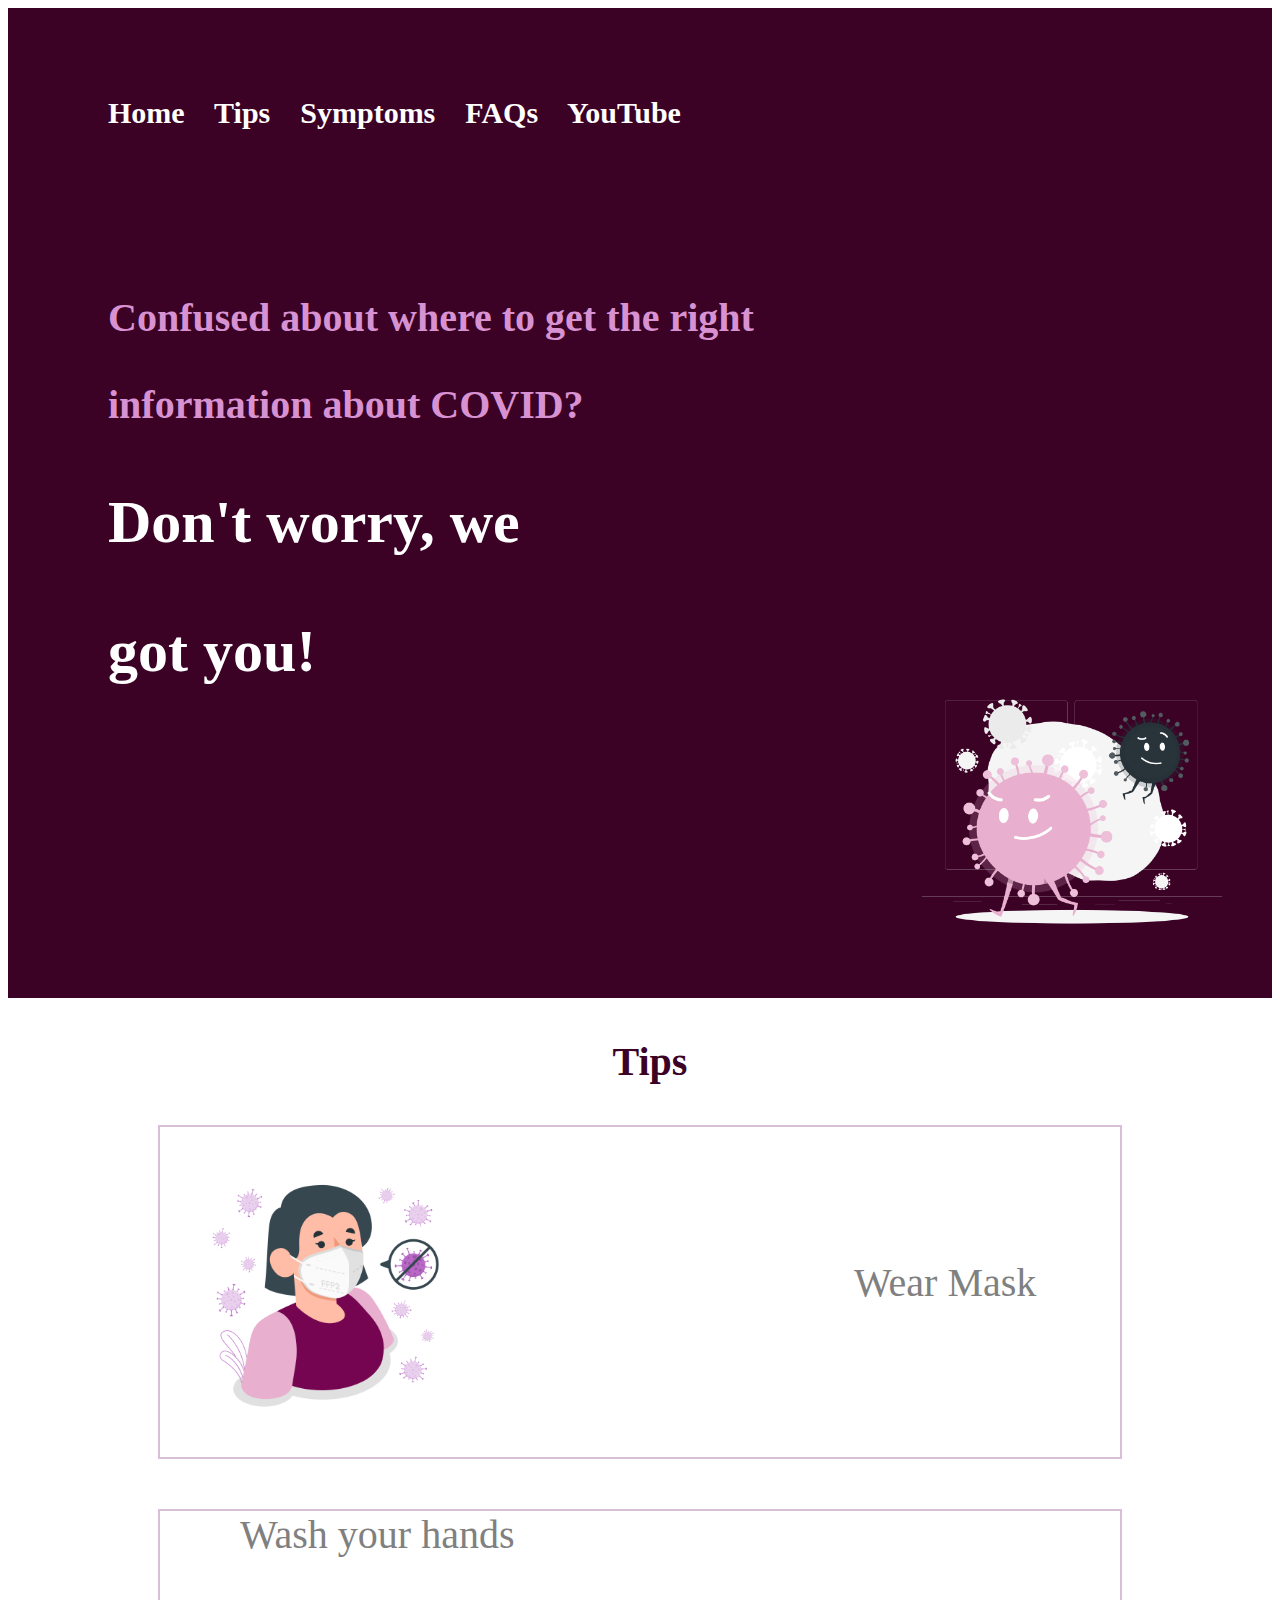
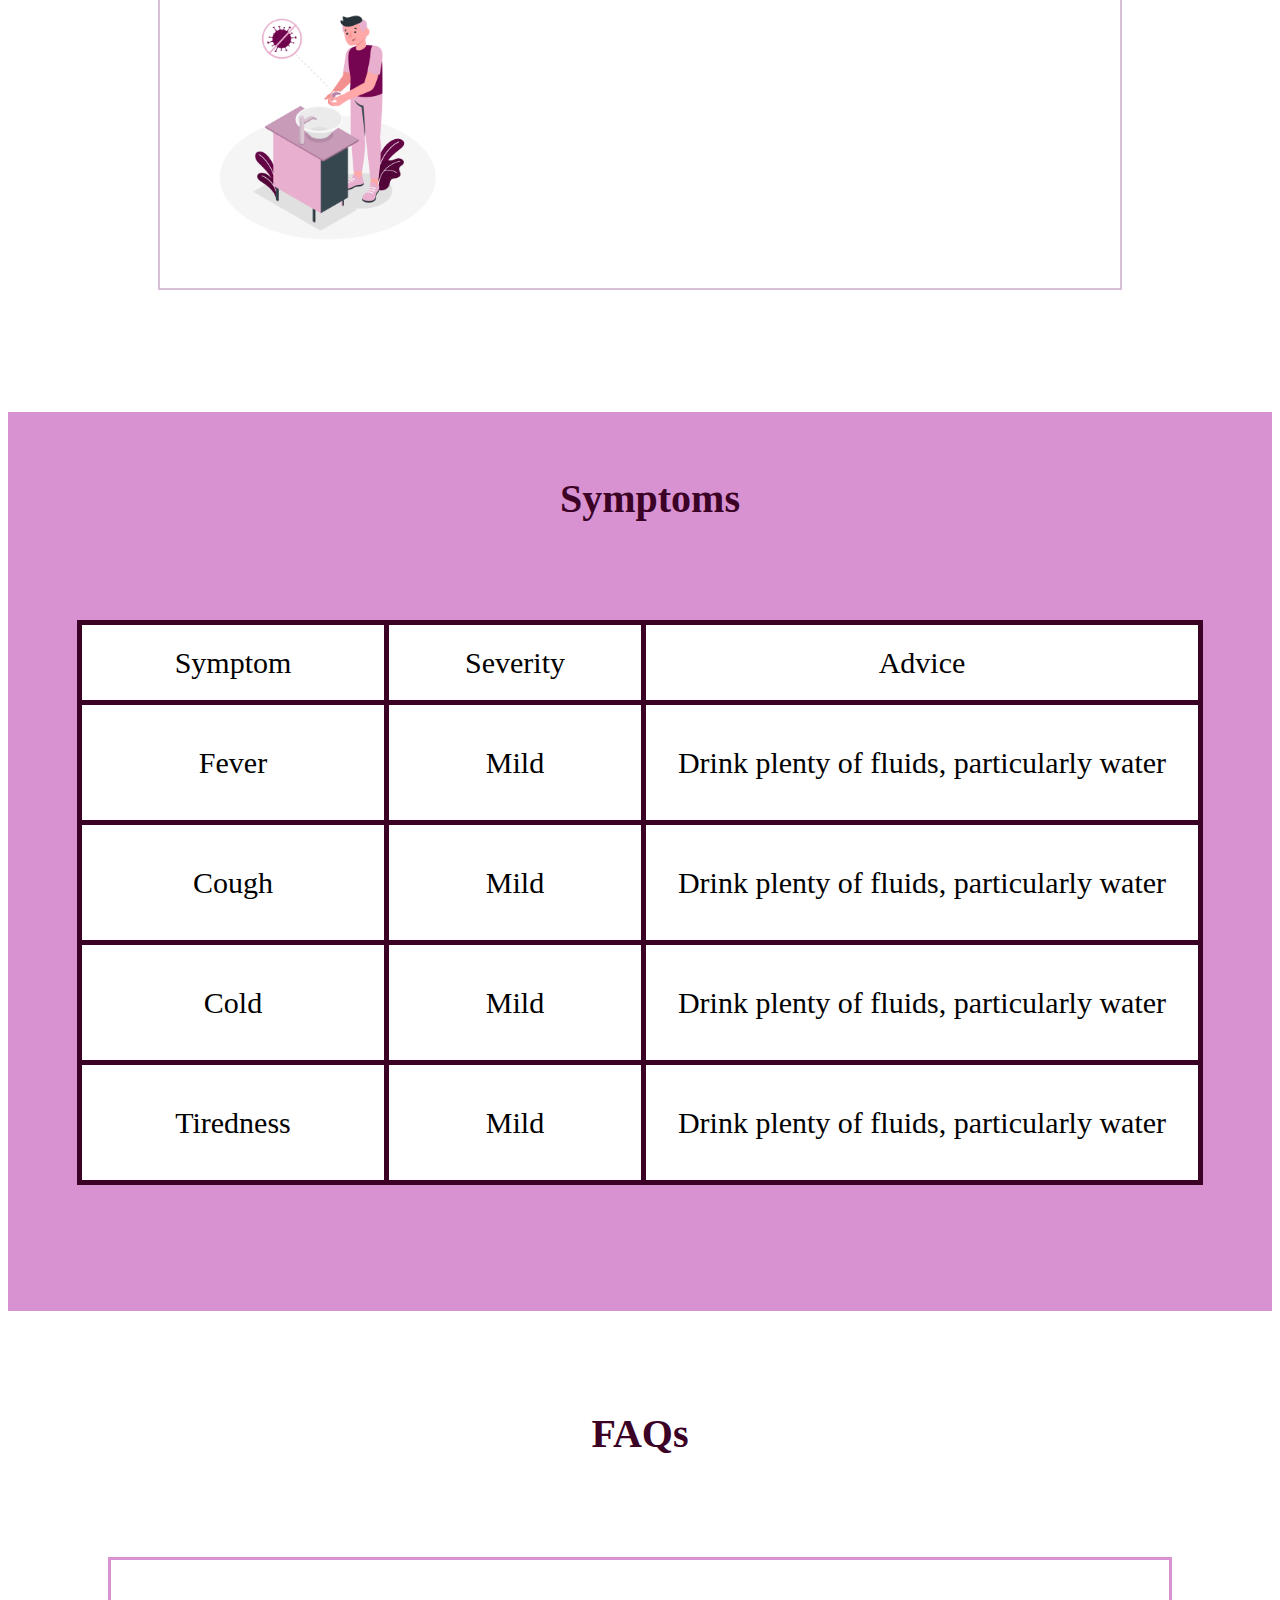
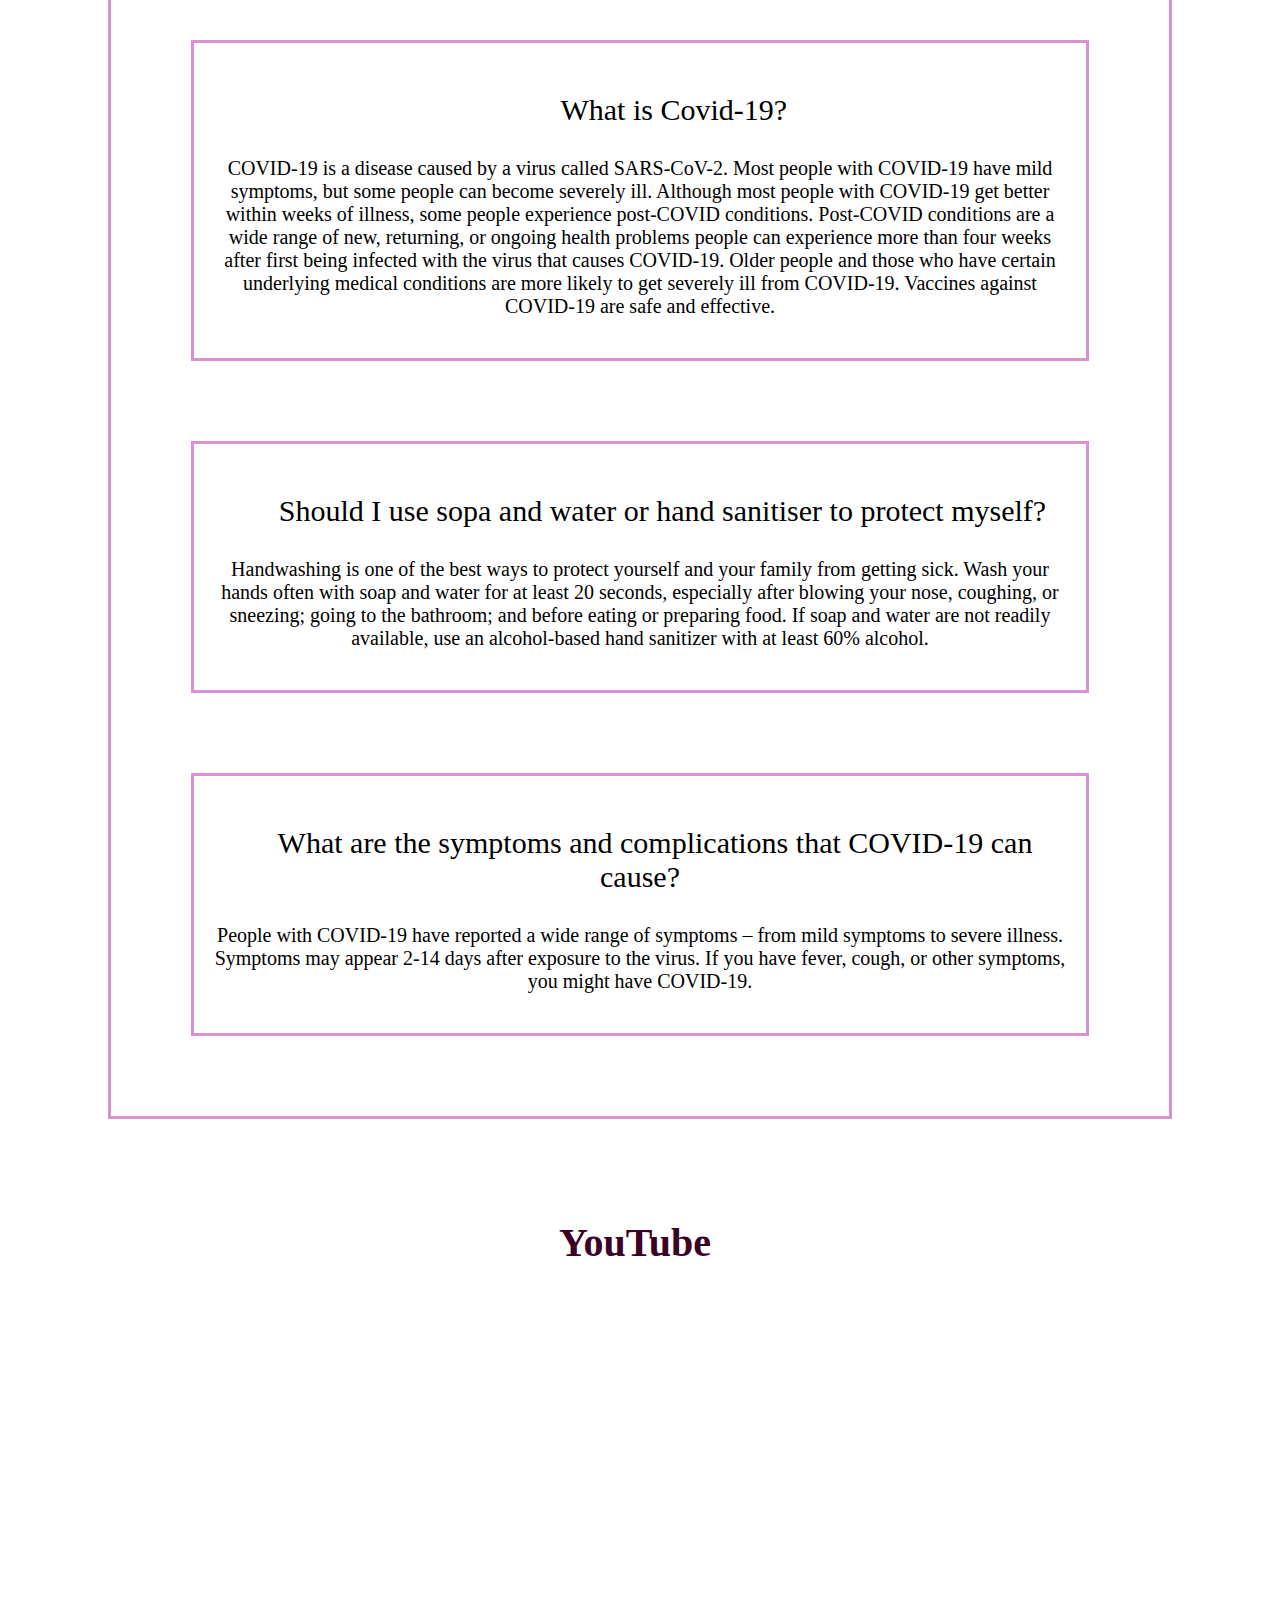
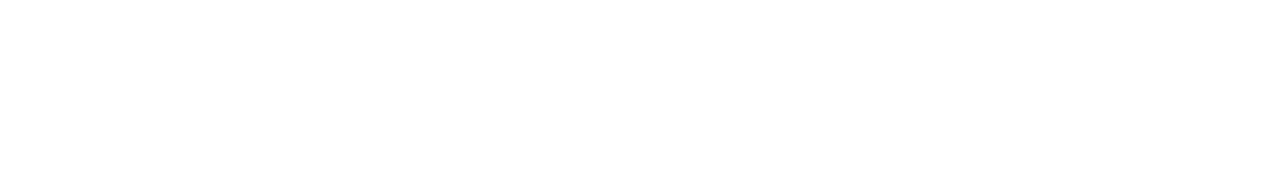
==== index.html @ 7c82764e "Update index.html" ====
<html>
    <link rel="stylesheet" type="text/css" href="./proj1.css"/>
    <head>
        <title>
            Covid Guidelines
        </title>
    </head>
    <body>
        <div class="div1">
        <br>
            <h4 class="h4" >
        <a style="text-decoration:none; color: white;" href="#div1" > Home &nbsp&nbsp</a>
        <a style="text-decoration:none; color: white; font-size: 30;" href="#div2" > Tips &nbsp&nbsp</a>
        <a style="text-decoration:none; color: white; font-size: 30;" href="#div3" > Symptoms &nbsp&nbsp</a>
        <a style="text-decoration:none; color: white; font-size: 30;" href="#div4" > FAQs &nbsp&nbsp</a>
        <a style="text-decoration:none; color: white; font-size: 30;" href="#div5"  > YouTube &nbsp&nbsp</a>
        </h4>
        <br><br><br>
        <h3 class="h3" >
            <p id="div1">Confused about where to get the right </p>
            
            <p>information about COVID?</p>
        </h3>
        <h1 class="h1" >
            <p>Don't worry, we </p>
            <img src="Virus-rafiki 1.png" width="300" height="300" align="right" style="padding: 50px;">
            <p>got you!</p>
        </h1>
        <br><br><br><br><br><br><br><br><br><br><br><br><br><br>
    </div>
    
    
    <div class="div2">
        <h1 class="h5" style=" text-align: center">
            <p id="div2"> Tips &nbsp&nbsp&nbsp&nbsp&nbsp&nbsp&nbsp</p>
        </h1>
        <div class="part2" style=" border-color: thistle; border-width: 2px; border-style: solid; margin-left: 150px; margin-right: 150px" >
            
            <img src="FFP2 Face mask-amico 1.png" width="250" height="250" align: left style="padding: 40px; vertical-align: middle; ">
            
            
            <span style="font-size: 40; color: gray;">
                &nbsp&nbsp&nbsp&nbsp&nbsp&nbsp&nbsp&nbsp&nbsp&nbsp&nbsp&nbsp&nbsp&nbsp&nbsp&nbsp&nbsp&nbsp&nbsp&nbsp&nbsp&nbsp&nbsp&nbsp&nbsp&nbsp&nbsp&nbsp&nbsp&nbsp&nbsp&nbsp&nbsp&nbsp&nbsp&nbspWear Mask
            </span>

            
            
            


        </div>

        
            

        <div class="part2" style=" border-color: thistle; border-width: 2px; border-style: solid; margin-left: 150px; margin-right: 150px; margin-top: 50px; margin-bottom: 50px;">
            
            <span style="font-size: 40; color: gray;">
                &nbsp&nbsp&nbsp&nbsp&nbsp&nbsp&nbsp&nbspWash your hands &nbsp&nbsp&nbsp&nbsp&nbsp&nbsp&nbsp&nbsp&nbsp&nbsp&nbsp&nbsp&nbsp&nbsp&nbsp&nbsp&nbsp&nbsp&nbsp&nbsp&nbsp&nbsp&nbsp&nbsp&nbsp&nbsp
            </span>

            <img src="Handwashing-amico 1.png" width="250" height="250"  style="padding: 40px; vertical-align: middle; ">
            
            
            
            
            
            


        </div>
        <br><br><br><br>
            

    </div>

    <div class="div3">
        
        <br><br><h1 id="div3" style="font-size: 40; text-align: center; color: #3b0226; " >
        Symptoms &nbsp&nbsp&nbsp&nbsp&nbsp&nbsp&nbsp</h1>
        <br><br><br><br>
        <table border=5; class="table" style="border-style: solid; background-color: white; border-color:#3b0226; border-collapse: collapse; border-width: thick; font-size: 30;  margin-left: auto; margin-right: auto; text-align: center;">

        <tr style="height: 80px; border-style: solid; border-color: #3b0226; border-width: thick;">
            <td class="column1">Symptom
            <td class="column2">Severity
            <td class="column3">Advice
        </tr>
        <tr style="height: 120px; border-style: solid; border-color: #3b0226; border-width: thick;">
            <td class="column1">Fever
            <td class="column2">Mild
            <td class="column3">Drink plenty of fluids, particularly water
        </tr>
        <tr style="height: 120px; border-style: solid; border-color: #3b0226; border-width: thick;">
            <td class="column1">Cough
            <td class="column2">Mild
            <td class="column3">Drink plenty of fluids, particularly water
        </tr> 
        <tr style="height: 120px; border-style: solid; border-color: #3b0226; border-width: thick;">
            <td class="column1">Cold
            <td class="column2">Mild
            <td class="column3">Drink plenty of fluids, particularly water
        </tr>
        <tr style="height: 120px; border-style: solid; border-color: #3b0226; border-width: thick;">
            <td class="column1">Tiredness
            <td class="column2">Mild
            <td class="column3">Drink plenty of fluids, particularly water
        </tr>
    </table>
    <br><br><br><br><br><br><br>

    </div>

    <div>
         <br><br> <br><br><h1 id="div4" style="font-size: 40; text-align: center; color: #3b0226; " >
            FAQs &nbsp&nbsp&nbsp&nbsp&nbsp&nbsp&nbsp&nbsp&nbsp</h1>
            
            <div style="margin: 100px; border-style: solid; border-color: #d892d1; padding: 80px;">
            
                <div style="border-style: solid; border-color: #d892d1; padding: 20px; margin-bottom: 80px;" >
                    <p style="text-align: center; font-size: 30;">
                        &nbsp&nbsp&nbsp&nbsp&nbsp&nbsp&nbsp&nbsp&nbspWhat is Covid-19?
                    </p>
                    <p style="text-align: center; font-size: 20;">
                        COVID-19 is a disease caused by a virus called SARS-CoV-2. Most people with COVID-19 have mild symptoms, but some people can become severely ill. Although most people with COVID-19 get better within weeks of illness, some people experience post-COVID conditions. Post-COVID conditions are a wide range of new, returning, or ongoing health problems people can experience more than four weeks after first being infected with the virus that causes COVID-19. Older people and those who have certain underlying medical conditions are more likely to get severely ill from COVID-19. Vaccines against COVID-19 are safe and effective.


                    </p>

                     
                </div>

                <div style="border-style: solid; border-color: #d892d1; padding: 20px; margin-bottom: 80px;" >
                    <p style="text-align: center; font-size: 30;">
                        &nbsp&nbsp&nbsp&nbsp&nbsp&nbspShould I use sopa and water or hand sanitiser to protect myself?
                    </p>
                    <p style="text-align: center; font-size: 20;">
                        Handwashing is one of the best ways to protect yourself and your family from getting sick. Wash your hands often with soap and water for at least 20 seconds, especially after blowing your nose, coughing, or sneezing; going to the bathroom; and before eating or preparing food. If soap and water are not readily available, use an alcohol-based hand sanitizer with at least 60% alcohol.



                    </p>

                     
                </div>

                <div style="border-style: solid; border-color: #d892d1; padding: 20px; " >
                    <p style="text-align: center; font-size: 30;">
                        &nbsp&nbsp&nbsp&nbspWhat are the symptoms and complications that COVID-19 can cause?
                    </p>
                    <p style="text-align: center; font-size: 20;">
                        People with COVID-19 have reported a wide range of symptoms – from mild symptoms to severe illness. Symptoms may appear 2-14 days after exposure to the virus. If you have fever, cough, or other symptoms, you might have COVID-19.



                    </p>

                     
                </div>

                
            
            
            
            </div>





    </div>

    <div>
        <center>
        <h1 id="div5" style="font-size: 40;  color: #3b0226; " >
            YouTube &nbsp&nbsp&nbsp&nbsp&nbsp&nbsp&nbsp&nbsp&nbsp&nbsp</h1></center>
            <br><br><br><br>
            <center>

            <iframe width="560" height="315" src="https://www.youtube.com/embed/qHksVwOrpbE" title="YouTube video player" frameborder="0" allow="accelerometer; autoplay; clipboard-write; encrypted-media; gyroscope; picture-in-picture" allowfullscreen></iframe>
        </center>
            <br><br><br><br><br>




    </div>


    
        
    </body>
</html
---- proj1.css ----
h3  {
    color: #d892d1;
    padding-left: 100px; 
    font-size: 40;

}
h1 {
    color: white;
    padding-left: 100px; font-size: 60;
}
.div1{
    background-color: #3b0226;

}
.textalign{
    margin-left: 100px;
    margin-right: 100px;

}
h4{
      font-size: 30;
      padding-left: 100px; padding-top: 30px; padding-bottom: 30px;
}
.h5{
    
    font-size: 40;
    color: #3b0226;
}
.div3{
    background-color: #d892d1;
}
.column1{
    width: 300px;
}
.column2{
    width: 250px;
}
.column3{
    width:550px;
}
td{
    border-style: solid;
     border-color: #3b0226; 
     border-width: thick;
}
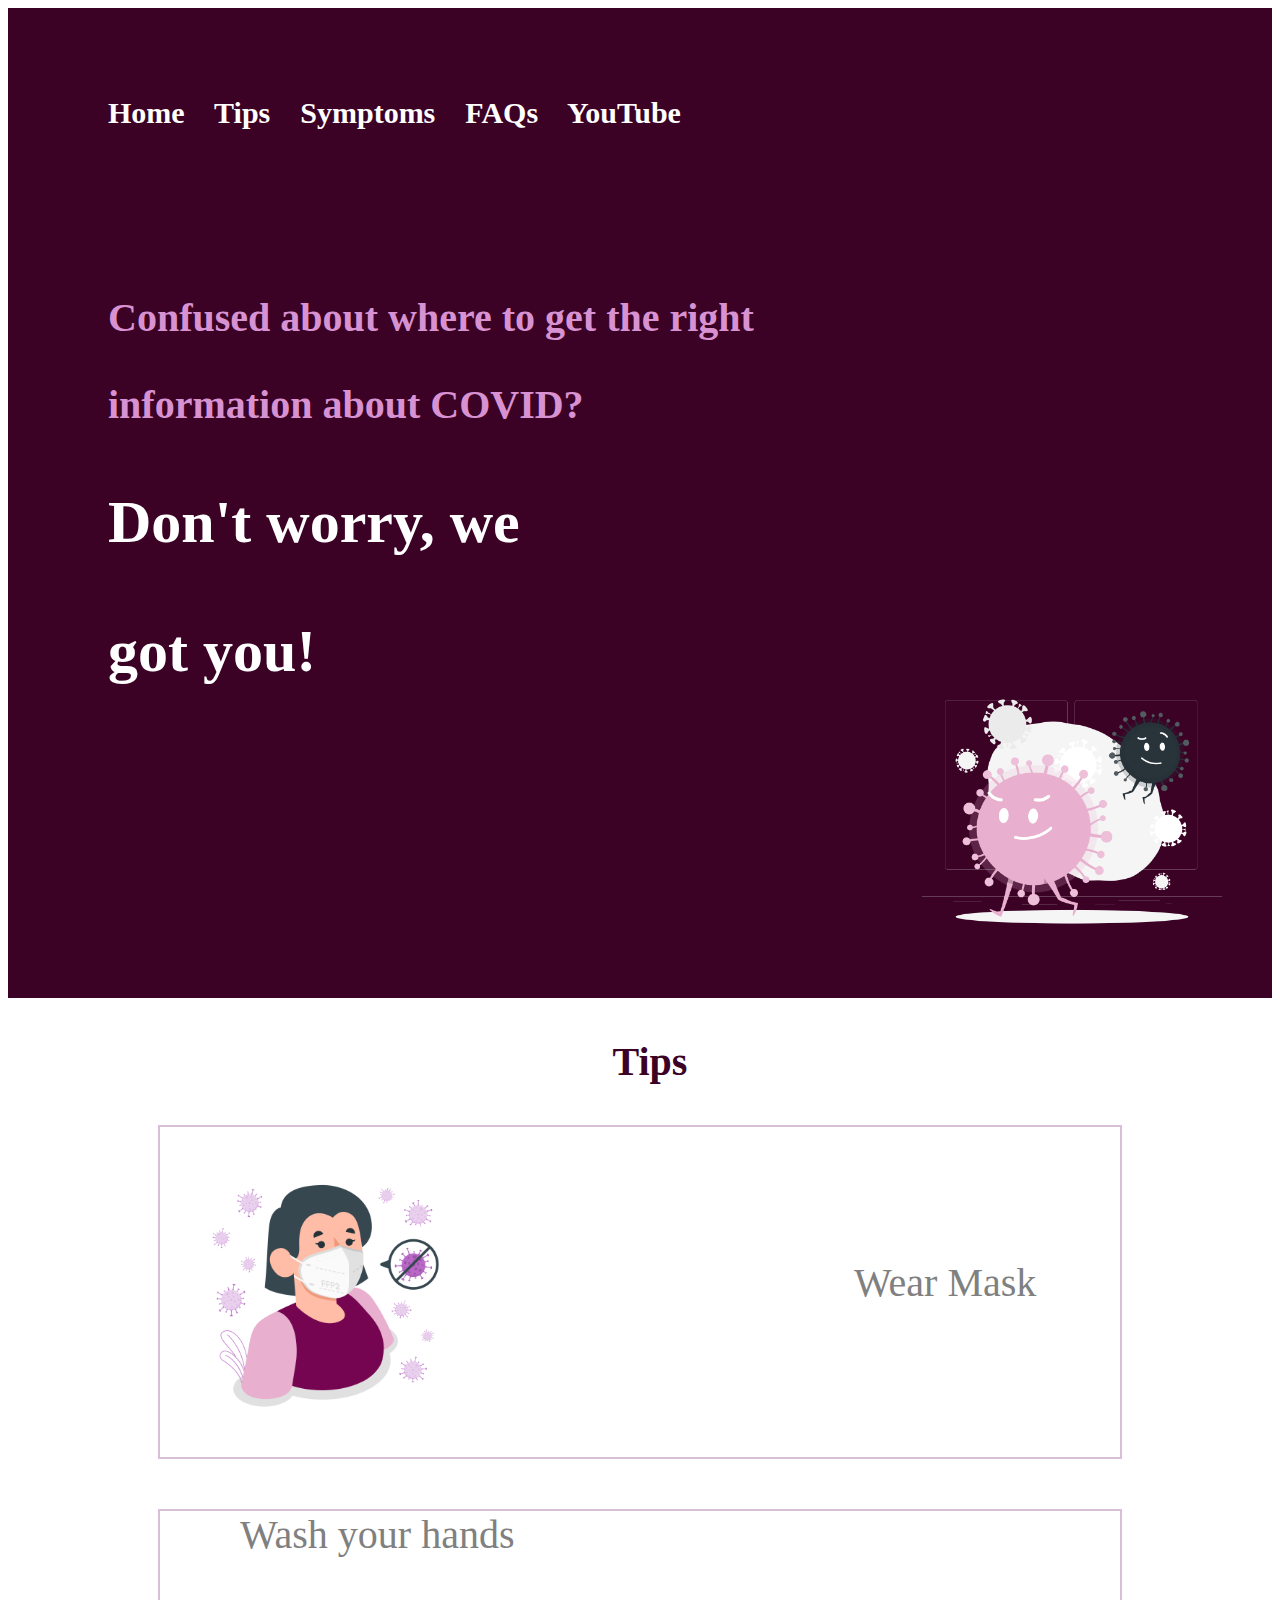
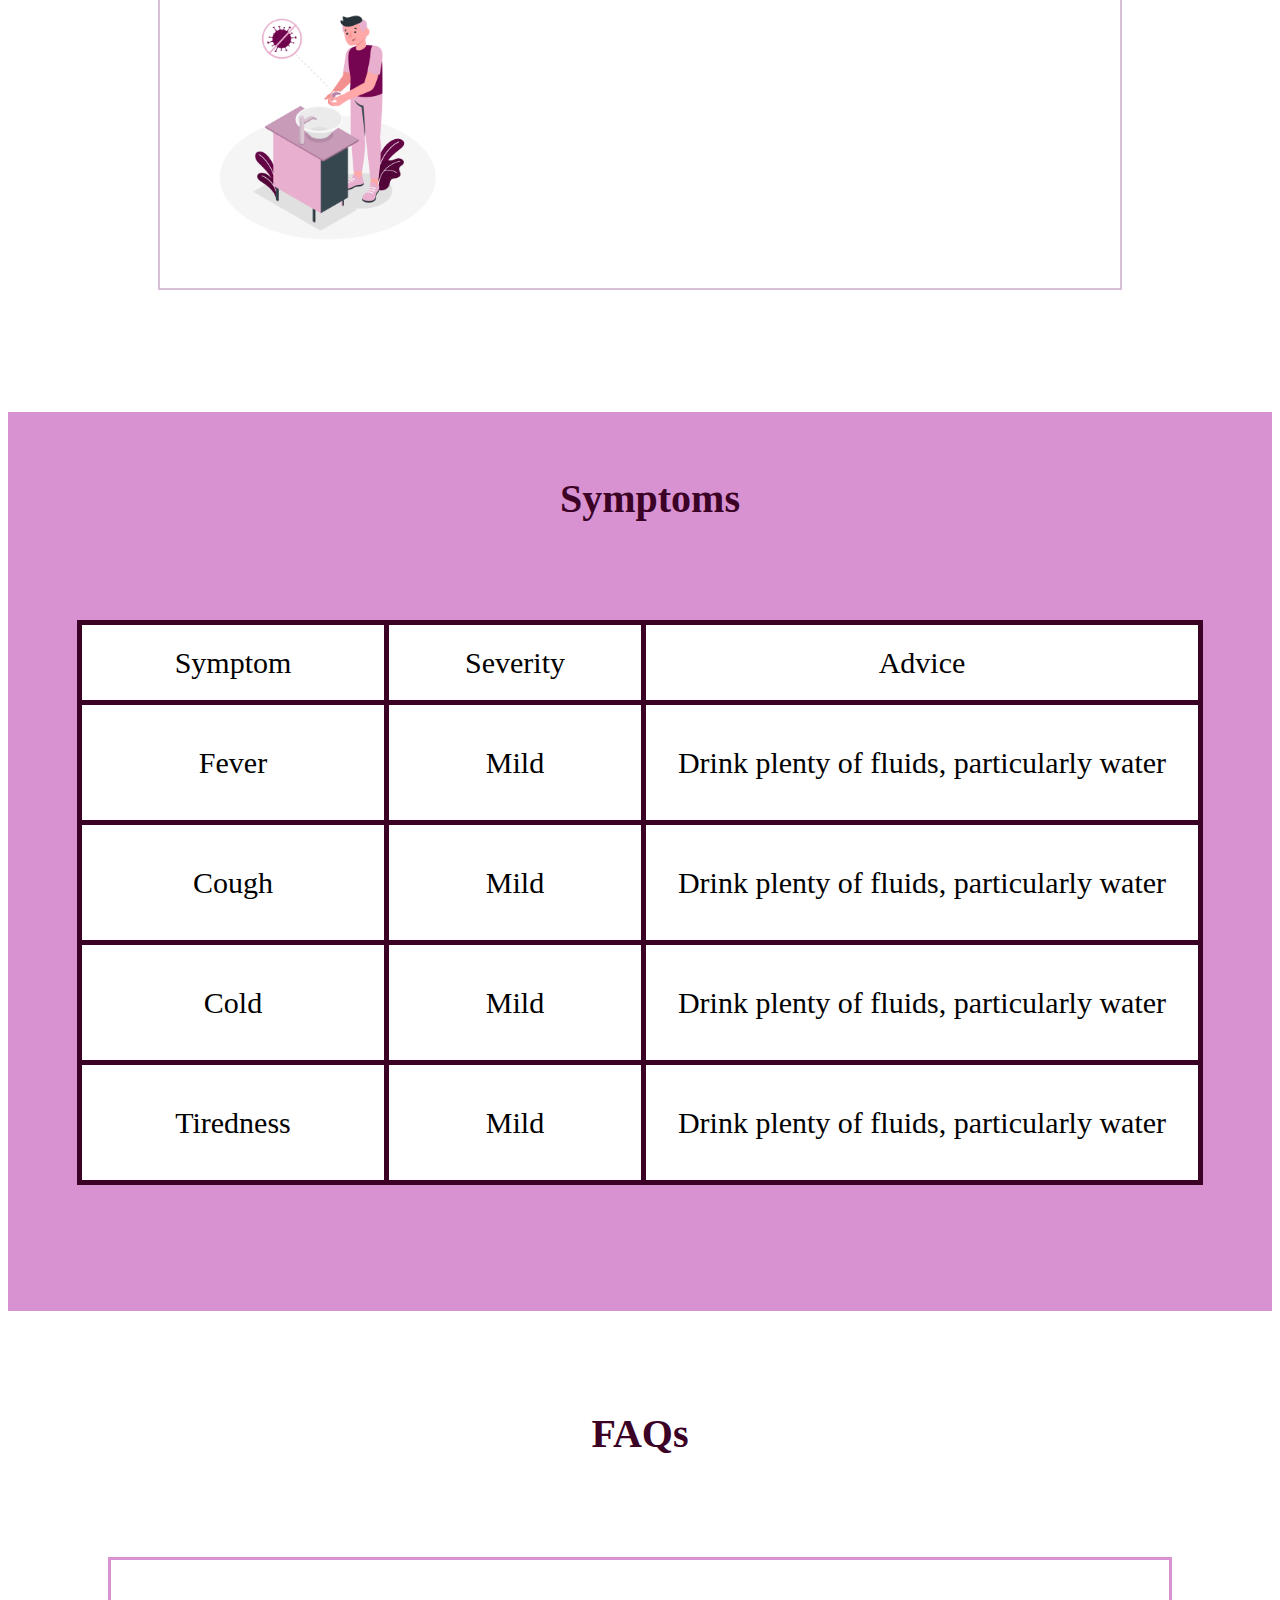
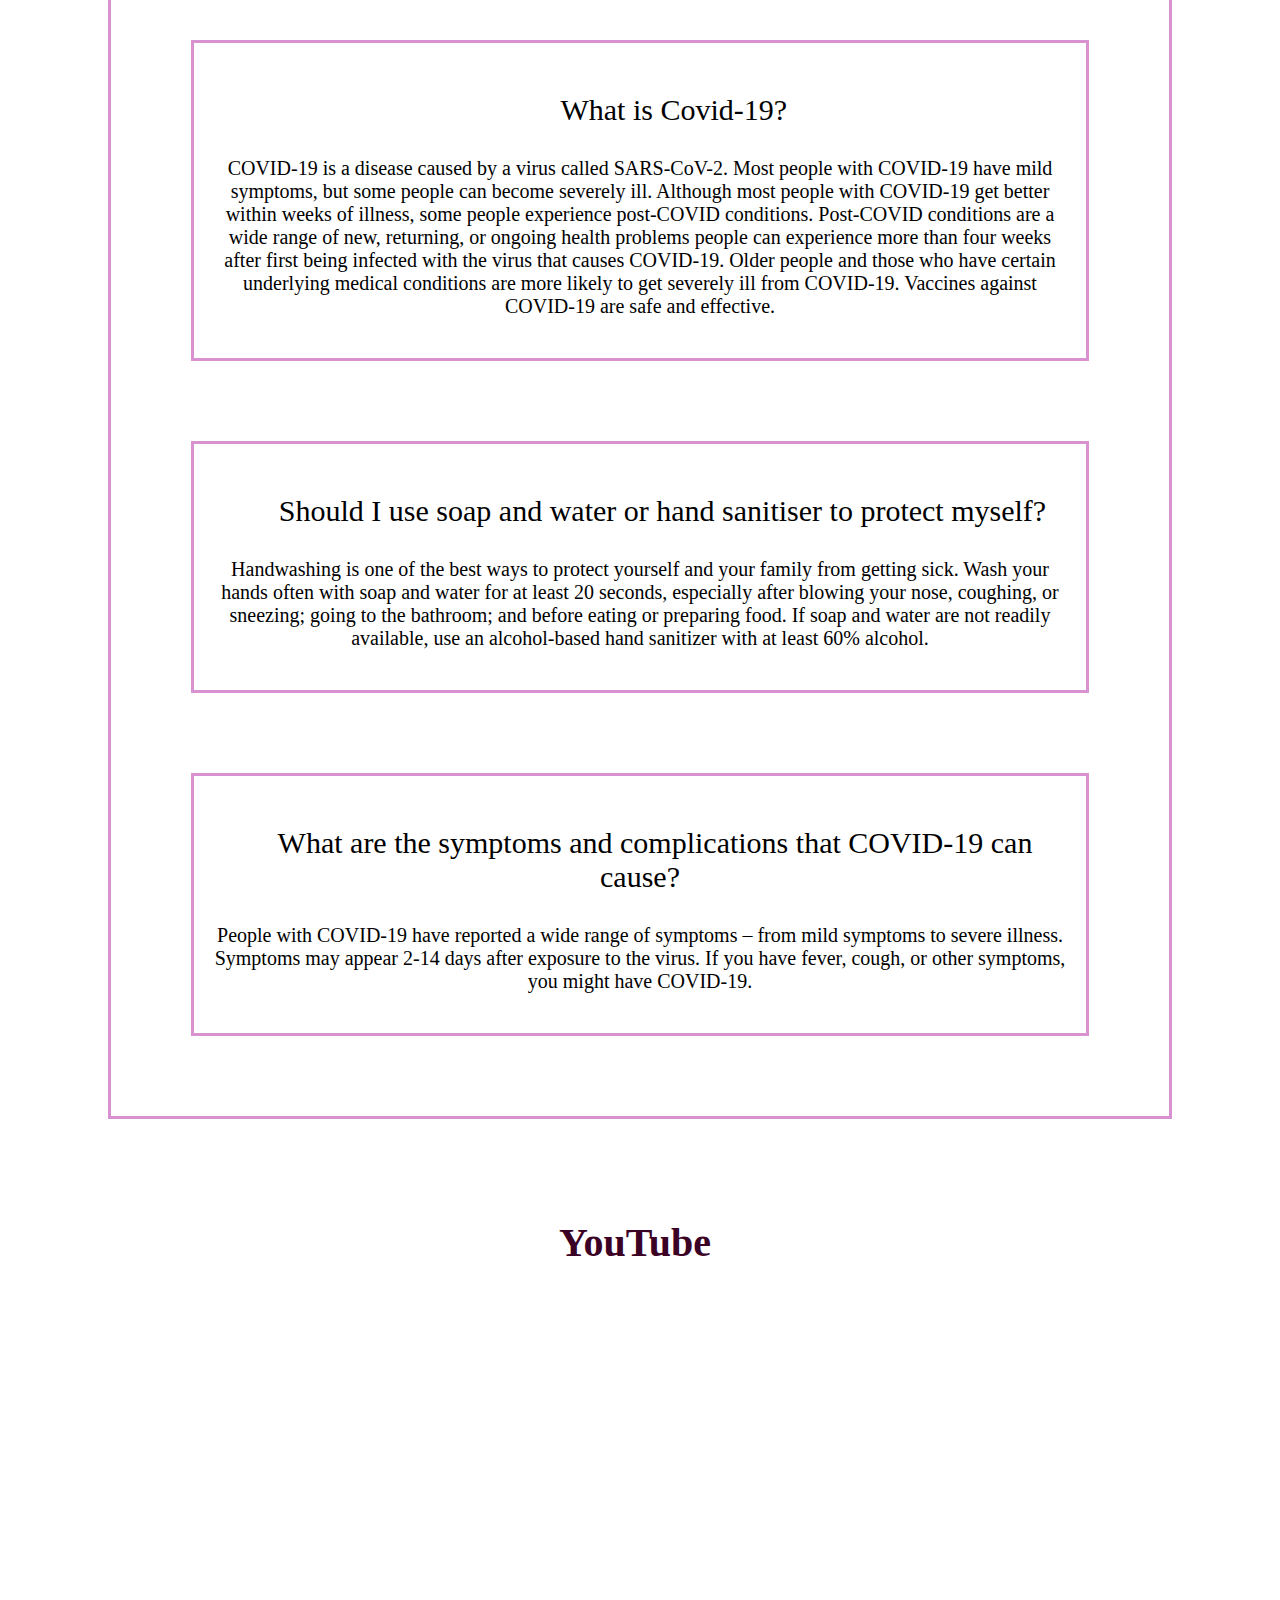
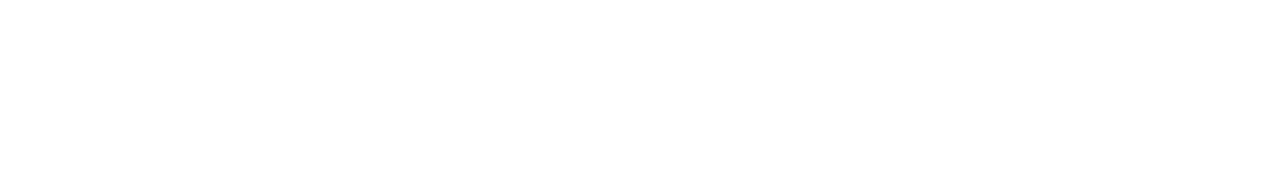
==== commit 056bc593: "Update index.html" ====
--- a/index.html
+++ b/index.html
@@ -132,7 +132,7 @@
 
                 <div style="border-style: solid; border-color: #d892d1; padding: 20px; margin-bottom: 80px;" >
                     <p style="text-align: center; font-size: 30;">
-                        &nbsp&nbsp&nbsp&nbsp&nbsp&nbspShould I use sopa and water or hand sanitiser to protect myself?
+                        &nbsp&nbsp&nbsp&nbsp&nbsp&nbspShould I use soap and water or hand sanitiser to protect myself?
                     </p>
                     <p style="text-align: center; font-size: 20;">
                         Handwashing is one of the best ways to protect yourself and your family from getting sick. Wash your hands often with soap and water for at least 20 seconds, especially after blowing your nose, coughing, or sneezing; going to the bathroom; and before eating or preparing food. If soap and water are not readily available, use an alcohol-based hand sanitizer with at least 60% alcohol.
